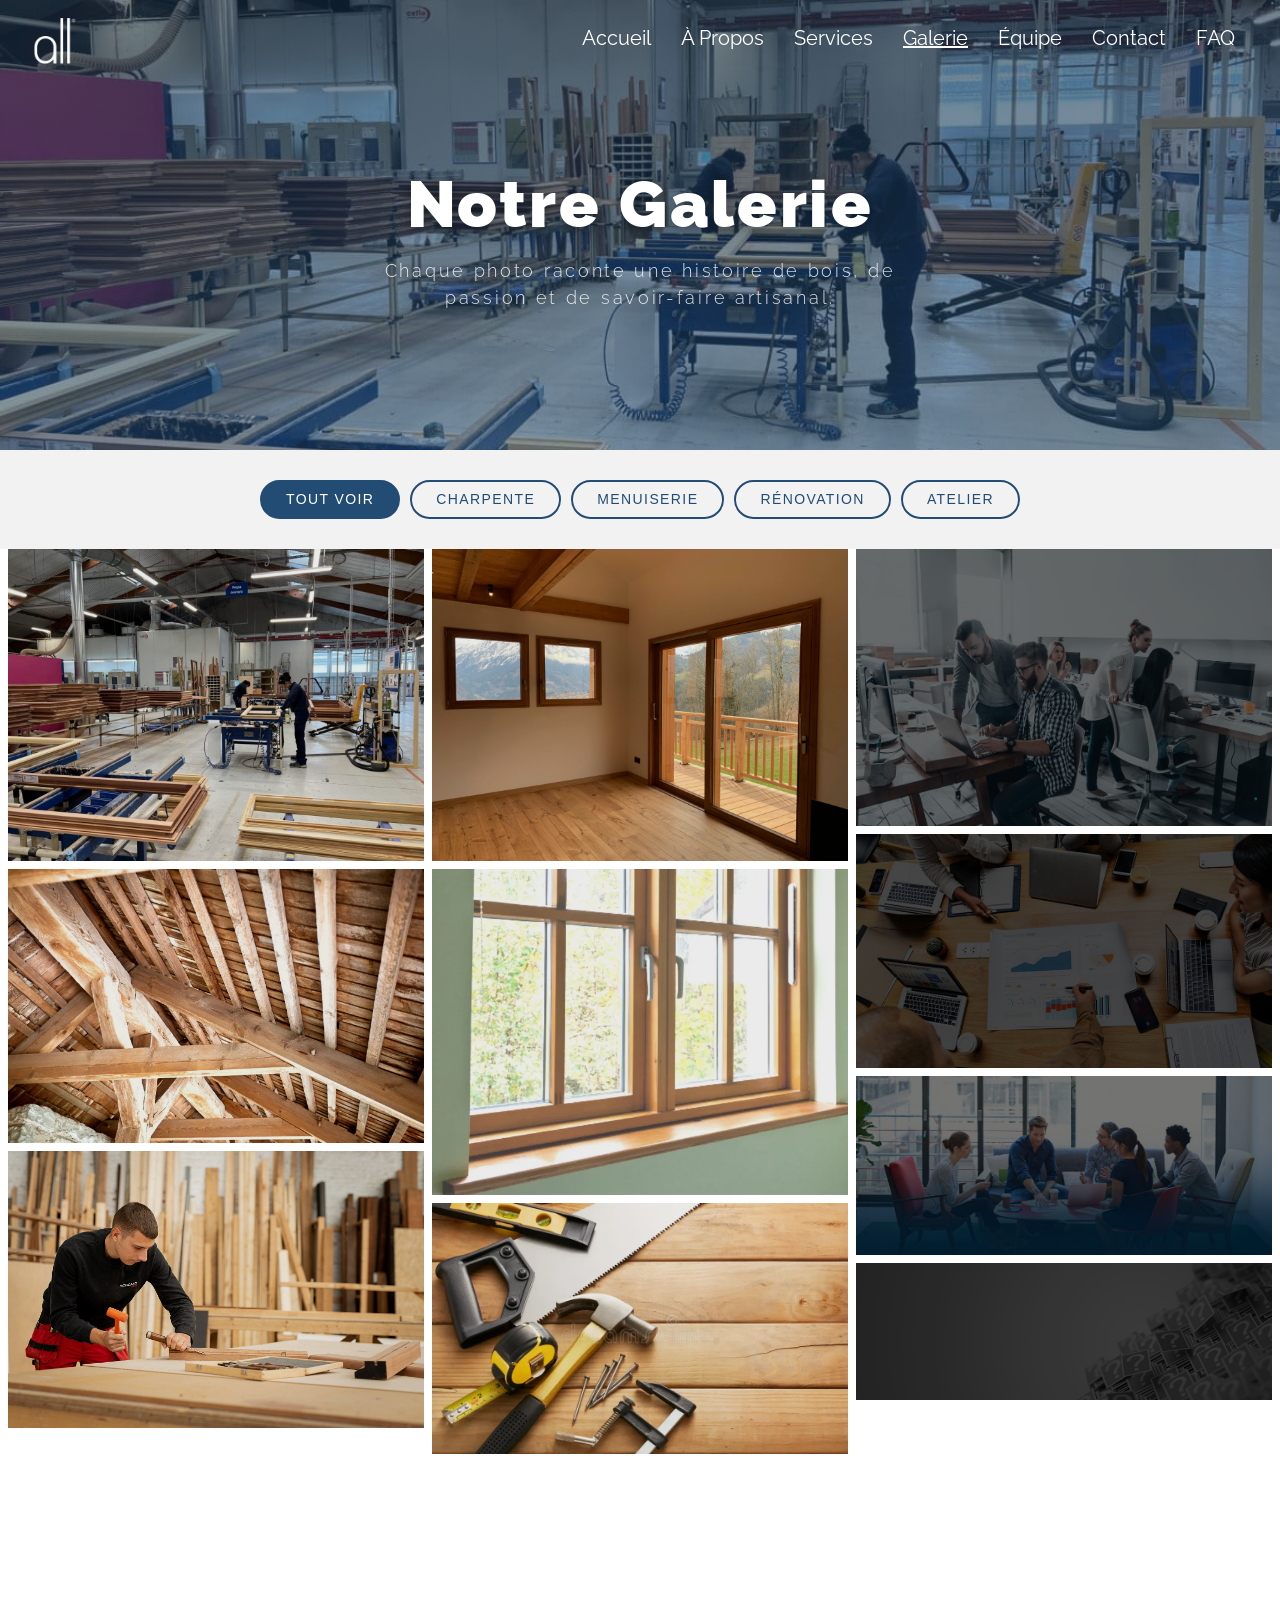
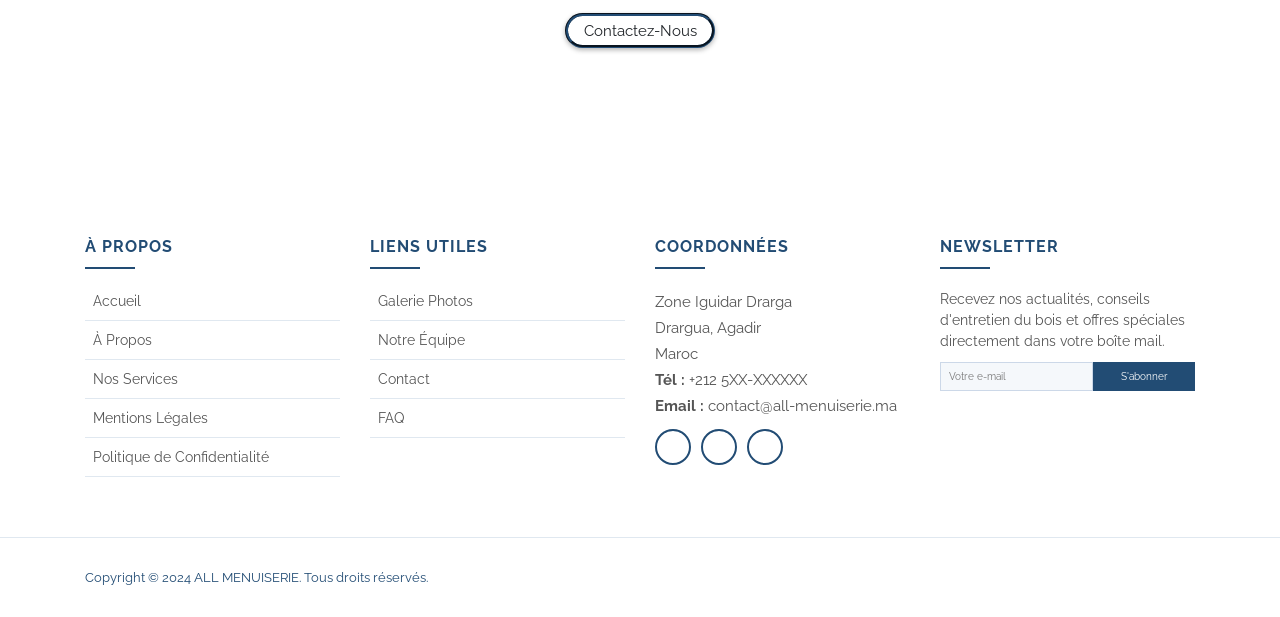
==== galerie.html @ 2619b306 "Initial commit: All Menuiserie website Co-Authored-By: Claude Sonnet 4.6 <noreply@anthropic.com>" ====
<!DOCTYPE html>
<html lang="fr">
<head>
    <meta charset="UTF-8">
    <meta http-equiv="X-UA-Compatible" content="IE=edge">
    <meta name="viewport" content="width=device-width, initial-scale=1.0">
    <title>Galerie - All Menuiserie</title>
    <link rel="preconnect" href="https://fonts.googleapis.com">
    <link rel="stylesheet" href="https://fonts.googleapis.com/css2?family=Raleway:wght@300;400;500;600;700&family=Playfair+Display:wght@700;800;900&display=swap">
    <link rel="stylesheet" href="./css/style.css">
    <link rel="stylesheet" href="./css/galerie.css">
    <link rel="stylesheet" href="https://cdnjs.cloudflare.com/ajax/libs/font-awesome/5.15.3/css/all.min.css">
    <link rel="stylesheet" href="https://cdn.jsdelivr.net/npm/bootstrap@4.5.3/dist/css/bootstrap.min.css">
    <link rel="stylesheet" href="https://cdnjs.cloudflare.com/ajax/libs/ionicons/2.0.1/css/ionicons.min.css">
    <script src="https://cdnjs.cloudflare.com/ajax/libs/jquery/3.6.0/jquery.min.js"></script>
    <link rel="icon" href="./all.png">
    <script src="./js/main.js"></script>
</head>
<body>

    <!-- Same header as index -->
    <header class="header">
        <a href="index.html" class="logo"><img src="./all.png" alt="All Menuiserie"></a>
        <div class="fas fa-bars"></div>
        <nav class="navbar">
            <ul>
                <li><a href="index.html#accueil">Accueil</a></li>
                <li><a href="index.html#apropos">À Propos</a></li>
                <li><a href="index.html#services">Services</a></li>
                <li><a href="galerie.html" class="nav-active">Galerie</a></li>
                <li><a href="index.html#equipe">Équipe</a></li>
                <li><a href="index.html#contact">Contact</a></li>
                <li><a href="index.html#faq">FAQ</a></li>
            </ul>
        </nav>
    </header>

    <!-- Hero banner reusing home section style -->
    <section class="galerie-hero">
        <h1>Notre Galerie</h1>
        <p>Chaque photo raconte une histoire de bois, de passion et de savoir-faire artisanal.</p>
        <div class="wave wave1"></div>
        <div class="wave wave2"></div>
        <div class="wave wave3"></div>
    </section>

    <!-- Filter bar -->
    <div class="galerie-filter-bar">
        <button class="galerie-filter-btn active" data-filter="all">Tout Voir</button>
        <button class="galerie-filter-btn" data-filter="charpente">Charpente</button>
        <button class="galerie-filter-btn" data-filter="menuiserie">Menuiserie</button>
        <button class="galerie-filter-btn" data-filter="renovation">Rénovation</button>
        <button class="galerie-filter-btn" data-filter="atelier">Atelier</button>
    </div>

    <!-- Masonry grid -->
    <div class="galerie-grid">

        <div class="galerie-item" data-category="charpente"
             data-src="./menuiserie-avenir-menuiserie-industrielle-pvc-alu-bois-1200x900.jpg"
             data-title="Menuiserie Industrielle PVC-Alu-Bois" data-cat="Charpente">
            <img src="./menuiserie-avenir-menuiserie-industrielle-pvc-alu-bois-1200x900.jpg" alt="Menuiserie industrielle" loading="lazy">
            <div class="galerie-overlay">
                <h3>Menuiserie Industrielle</h3>
                <span>Charpente</span>
            </div>
            <div class="galerie-zoom"><i class="fas fa-search-plus"></i></div>
        </div>

        <div class="galerie-item" data-category="renovation"
             data-src="./renovation-charpente-bois-31122019-1446.webp"
             data-title="Rénovation Charpente Bois" data-cat="Rénovation">
            <img src="./renovation-charpente-bois-31122019-1446.webp" alt="Rénovation charpente" loading="lazy">
            <div class="galerie-overlay">
                <h3>Rénovation Charpente</h3>
                <span>Rénovation</span>
            </div>
            <div class="galerie-zoom"><i class="fas fa-search-plus"></i></div>
        </div>

        <div class="galerie-item" data-category="atelier"
             data-src="./Mordant_DSC3828.jpg"
             data-title="Atelier — Finitions Bois" data-cat="Atelier">
            <img src="./Mordant_DSC3828.jpg" alt="Atelier menuiserie" loading="lazy">
            <div class="galerie-overlay">
                <h3>Atelier — Finitions Bois</h3>
                <span>Atelier</span>
            </div>
            <div class="galerie-zoom"><i class="fas fa-search-plus"></i></div>
        </div>

        <div class="galerie-item" data-category="menuiserie"
             data-src="./9767-menuiseries.jpg"
             data-title="Menuiseries sur Mesure" data-cat="Menuiserie">
            <img src="./9767-menuiseries.jpg" alt="Menuiseries" loading="lazy">
            <div class="galerie-overlay">
                <h3>Menuiseries sur Mesure</h3>
                <span>Menuiserie</span>
            </div>
            <div class="galerie-zoom"><i class="fas fa-search-plus"></i></div>
        </div>

        <div class="galerie-item" data-category="menuiserie"
             data-src="./menuiserie-bois.webp"
             data-title="Menuiserie Bois Artisanale" data-cat="Menuiserie">
            <img src="./menuiserie-bois.webp" alt="Menuiserie bois" loading="lazy">
            <div class="galerie-overlay">
                <h3>Menuiserie Bois</h3>
                <span>Menuiserie</span>
            </div>
            <div class="galerie-zoom"><i class="fas fa-search-plus"></i></div>
        </div>

        <div class="galerie-item" data-category="charpente"
             data-src="./menuiserie-57943376.webp"
             data-title="Charpente — Vue d'Ensemble" data-cat="Charpente">
            <img src="./menuiserie-57943376.webp" alt="Charpente bois" loading="lazy">
            <div class="galerie-overlay">
                <h3>Charpente — Vue d'Ensemble</h3>
                <span>Charpente</span>
            </div>
            <div class="galerie-zoom"><i class="fas fa-search-plus"></i></div>
        </div>

        <div class="galerie-item" data-category="atelier"
             data-src="./images/img1.jpg"
             data-title="Pose en Chantier" data-cat="Atelier">
            <img src="./images/img1.jpg" alt="Chantier menuiserie" loading="lazy">
            <div class="galerie-overlay">
                <h3>Pose en Chantier</h3>
                <span>Atelier</span>
            </div>
            <div class="galerie-zoom"><i class="fas fa-search-plus"></i></div>
        </div>

        <div class="galerie-item" data-category="charpente"
             data-src="./images/img2.jpg"
             data-title="Structure Bois — Réalisation" data-cat="Charpente">
            <img src="./images/img2.jpg" alt="Structure charpente" loading="lazy">
            <div class="galerie-overlay">
                <h3>Structure Bois</h3>
                <span>Charpente</span>
            </div>
            <div class="galerie-zoom"><i class="fas fa-search-plus"></i></div>
        </div>

        <div class="galerie-item" data-category="renovation"
             data-src="./images/img3.jpg"
             data-title="Rénovation Intérieure" data-cat="Rénovation">
            <img src="./images/img3.jpg" alt="Rénovation" loading="lazy">
            <div class="galerie-overlay">
                <h3>Rénovation Intérieure</h3>
                <span>Rénovation</span>
            </div>
            <div class="galerie-zoom"><i class="fas fa-search-plus"></i></div>
        </div>

        <div class="galerie-item" data-category="menuiserie"
             data-src="./images/faq.jpg"
             data-title="Menuiserie Fine — Détail" data-cat="Menuiserie">
            <img src="./images/faq.jpg" alt="Détail menuiserie" loading="lazy">
            <div class="galerie-overlay">
                <h3>Menuiserie Fine — Détail</h3>
                <span>Menuiserie</span>
            </div>
            <div class="galerie-zoom"><i class="fas fa-search-plus"></i></div>
        </div>

    </div>

    <!-- CTA strip matching the communicate section style -->
    <div class="communicate">
        <h3>Un projet de construction ou de rénovation en bois ?</h3>
        <p>Obtenez votre devis gratuit en nous contactant dès aujourd'hui.</p>
        <a href="index.html#contact"><button class="btn">Contactez-Nous</button></a>
    </div>

    <!-- Same footer as index -->
    <div class="footer">
        <div class="footer-top">
            <div class="container">
                <div class="row">
                    <div class="col-lg-3 col-md-6 footer-links">
                        <h4>À Propos</h4>
                        <ul>
                            <li><i class="ion-ios-arrow-forward"></i> <a href="index.html#accueil">Accueil</a></li>
                            <li><i class="ion-ios-arrow-forward"></i> <a href="index.html#apropos">À Propos</a></li>
                            <li><i class="ion-ios-arrow-forward"></i> <a href="index.html#services">Nos Services</a></li>
                            <li><i class="ion-ios-arrow-forward"></i> <a href="#">Mentions Légales</a></li>
                            <li><i class="ion-ios-arrow-forward"></i> <a href="#">Politique de Confidentialité</a></li>
                        </ul>
                    </div>
                    <div class="col-lg-3 col-md-6 footer-links">
                        <h4>Liens Utiles</h4>
                        <ul>
                            <li><i class="ion-ios-arrow-forward"></i> <a href="galerie.html">Galerie Photos</a></li>
                            <li><i class="ion-ios-arrow-forward"></i> <a href="index.html#equipe">Notre Équipe</a></li>
                            <li><i class="ion-ios-arrow-forward"></i> <a href="index.html#contact">Contact</a></li>
                            <li><i class="ion-ios-arrow-forward"></i> <a href="index.html#faq">FAQ</a></li>
                        </ul>
                    </div>
                    <div class="col-lg-3 col-md-6 footer-contact" style="font-size: 1.5rem;">
                        <h4>Coordonnées</h4>
                        <p>
                            Zone Iguidar Drarga<br>
                            Drargua, Agadir<br>
                            Maroc<br>
                            <strong>Tél :</strong> +212 5XX-XXXXXX<br>
                            <strong>Email :</strong> contact@all-menuiserie.ma<br>
                        </p>
                        <div class="social-links">
                            <a href="#"><i class="ion-logo-facebook"></i></a>
                            <a href="#"><i class="ion-logo-instagram"></i></a>
                            <a href="#"><i class="ion-logo-whatsapp"></i></a>
                        </div>
                    </div>
                    <div class="col-lg-3 col-md-6 footer-newsletter">
                        <h4>Newsletter</h4>
                        <p>Recevez nos actualités, conseils d'entretien du bois et offres spéciales directement dans votre boîte mail.</p>
                        <form action="" method="post">
                            <input type="email" name="email" placeholder="Votre e-mail"><input type="submit" value="S'abonner">
                        </form>
                    </div>
                </div>
            </div>
        </div>
        <div class="container">
            <div class="row align-items-center">
                <div class="col-md-6 copyright" style="color: #224c74; font-size: 1.3rem;">
                    Copyright &copy; 2024 ALL MENUISERIE. Tous droits réservés.
                </div>
            </div>
        </div>
    </div>

    <a href="#" class="back-to-top"><i class="ion-ios-arrow-up"></i></a>

    <!-- Lightbox -->
    <div class="galerie-lightbox" id="lightbox">
        <div class="galerie-lightbox-inner">
            <button class="galerie-lb-close" id="lbClose">&times;</button>
            <img src="" id="lbImg" alt="">
            <div class="galerie-lb-caption">
                <h3 id="lbTitle"></h3>
                <span id="lbCat"></span>
            </div>
        </div>
        <button class="galerie-lb-prev" id="lbPrev"><i class="fas fa-chevron-left"></i></button>
        <button class="galerie-lb-next" id="lbNext"><i class="fas fa-chevron-right"></i></button>
    </div>

    <script src="lib/jquery/jquery.min.js"></script>
    <script src="lib/jquery/jquery-migrate.min.js"></script>
    <script src="lib/easing/easing.min.js"></script>
    <script>
        // Filter
        const filterBtns = document.querySelectorAll('.galerie-filter-btn');
        const items = document.querySelectorAll('.galerie-item');

        filterBtns.forEach(btn => {
            btn.addEventListener('click', () => {
                filterBtns.forEach(b => b.classList.remove('active'));
                btn.classList.add('active');
                const f = btn.dataset.filter;
                items.forEach(item => {
                    item.style.display = (f === 'all' || item.dataset.category === f) ? 'block' : 'none';
                });
            });
        });

        // Lightbox
        const lb = document.getElementById('lightbox');
        const lbImg = document.getElementById('lbImg');
        const lbTitle = document.getElementById('lbTitle');
        const lbCat = document.getElementById('lbCat');
        let currentIdx = 0;
        let visibleItems = [];

        function openLightbox(idx) {
            visibleItems = [...items].filter(el => el.style.display !== 'none');
            currentIdx = idx;
            const item = visibleItems[currentIdx];
            lbImg.src = item.dataset.src;
            lbTitle.textContent = item.dataset.title;
            lbCat.textContent = item.dataset.cat;
            lb.classList.add('open');
            document.body.style.overflow = 'hidden';
        }

        items.forEach((item) => {
            item.addEventListener('click', () => {
                visibleItems = [...items].filter(el => el.style.display !== 'none');
                const visIdx = visibleItems.indexOf(item);
                openLightbox(visIdx >= 0 ? visIdx : 0);
            });
        });

        function closeLightbox() {
            lb.classList.remove('open');
            document.body.style.overflow = '';
        }

        document.getElementById('lbClose').addEventListener('click', closeLightbox);
        lb.addEventListener('click', (e) => { if (e.target === lb) closeLightbox(); });

        document.getElementById('lbPrev').addEventListener('click', () => {
            currentIdx = (currentIdx - 1 + visibleItems.length) % visibleItems.length;
            const item = visibleItems[currentIdx];
            lbImg.src = item.dataset.src;
            lbTitle.textContent = item.dataset.title;
            lbCat.textContent = item.dataset.cat;
        });

        document.getElementById('lbNext').addEventListener('click', () => {
            currentIdx = (currentIdx + 1) % visibleItems.length;
            const item = visibleItems[currentIdx];
            lbImg.src = item.dataset.src;
            lbTitle.textContent = item.dataset.title;
            lbCat.textContent = item.dataset.cat;
        });

        document.addEventListener('keydown', (e) => {
            if (!lb.classList.contains('open')) return;
            if (e.key === 'ArrowLeft') document.getElementById('lbPrev').click();
            if (e.key === 'ArrowRight') document.getElementById('lbNext').click();
            if (e.key === 'Escape') closeLightbox();
        });
    </script>
</body>
</html>
---- css/style.css ----
@import url('https://fonts.googleapis.com/css2?family=Raleway:ital,wght@0,300;0,400;0,500;0,600;0,700;1,300;1,400&family=Playfair+Display:wght@700;800;900&display=swap');

:root {
    --blue-primary: #224c74;
    --blue-dark:    #162f49;
    --blue-accent:  #4a8fc2;
    --blue-light:   #d6e8f5;
}

*{
    font-family: 'Raleway', sans-serif;
    margin: 0;
    padding: 0;
    box-sizing: border-box;
    transition: all .2s linear;
    text-decoration: none;
}

html{
    font-size: 62.5%;
}

body{
    overflow-x: hidden;
}

.heading, .clients .section-header h2, .section-head h1, .testimonials .section-header h2, .section-head-1 h4{
    margin: 2rem;
    padding-top: 6rem;
    display: inline-block;
    font-size: 3.5rem;
    color: var(--blue-primary);
    position: relative;
    letter-spacing: .2rem;
}

.heading::before, .heading::after, .clients .section-header h2::before, .clients .section-header h2::after, .section-head h1::before, .section-head h1::after, .testimonials .section-header h2::before, .testimonials .section-header h2::after, .section-head-1 h4::before, .section-head-1 h4::after{
    content: '';
    position: absolute;
    height: 2.5rem;
    width: 2.5rem;
    border-top: .4rem solid var(--blue-primary);
    border-left: .4rem solid var(--blue-primary);
}

.faq .heading::before, .faq .heading::after{
    border-top: .4rem solid var(--blue-accent);
    border-left: .4rem solid var(--blue-accent);
}

.heading::before, .clients .section-header h2::before, .section-head h1::before, .testimonials .section-header h2::before, .section-head-1 h4::before{
    top: 5.8rem;
    left: -2rem;
}

.heading::after, .clients .section-header h2::after, .section-head h1::after, .testimonials .section-header h2::after, .section-head-1 h4::after{
    bottom: -.5rem;
    right: -2rem;
    transform: rotate(180deg);
}

.row .btn{
    outline: none;
    border: none;
    border-radius: 5rem;
    background: white;
    border-style: groove;
    border-color: var(--blue-primary);
    font-size: 1.5rem;
    cursor: pointer;
    height: 3.5rem;
    width: 15rem;
    box-shadow: 0 .2rem .5rem rgba(0,0,0,.3);
}

.communicate .btn{
    outline: none;
    border: none;
    border-radius: 5rem;
    background: white;
    border-style: groove;
    border-color: var(--blue-primary);
    font-size: 1.5rem;
    cursor: pointer;
    height: 3.5rem;
    width: 15rem;
    box-shadow: 0 .2rem .5rem rgba(0,0,0,.3);
}

.row .btn:hover{
    letter-spacing: .1rem;
    opacity: .9;
    color: white;
    background: var(--blue-primary);
}

.communicate .btn:hover{
    letter-spacing: .1rem;
    opacity: .9;
    color: white;
    background: var(--blue-accent);
}

.header{
    display: flex;
    align-items: center;
    justify-content: space-between;
    width: 100%;
    padding: 1rem 2rem;
    position: fixed;
    top: 0;
    left: 0;
    z-index: 100;
    position: fixed;
}

.header .logo img{
    width: auto;
    height: 6.5rem;
    object-fit: contain;
    filter: brightness(0) invert(1);  /* white logo over transparent/dark header */
    transition: filter 0.35s ease;
}

/* once JS adds .header-scrolled the header turns white — restore the original logo colour */
.header.header-scrolled .logo img{
    filter: brightness(1) invert(0);
}

.header .navbar ul{
    list-style-type: none;
    display: flex;
    align-items: center;
    justify-content: space-around;
}

.header .navbar ul li{
    margin: 0 1.5rem;
}

.header .navbar ul li a{
    font-size: 2rem;
    color: #fff;
}

.header .navbar ul li a:hover{
    color: var(--blue-accent);
    text-decoration: underline;
}

.header .logo i{
    padding: 0.5rem;
}

.header .fa-bars{
    color: #fff;
    cursor: pointer;
    font-size: 3rem;
    display: none;
}

.hero-logo {
    width: 16rem;
    object-fit: contain;
    filter: brightness(0) invert(1);
    margin-bottom: 2rem;
    opacity: 0.92;
}


.home{
    min-height: 100vh;
    width: 100vw;
    background-image: linear-gradient(rgba(22,47,73,0.60), rgba(34,76,116,0.55)), url(../menuiserie-avenir-menuiserie-industrielle-pvc-alu-bois-1200x900.jpg);
    background-size: cover;
    display: flex;
    align-items: center;
    justify-content: center;
    flex-flow: column;
    text-align: center;
    padding: 0 1rem;
    position: relative;
    overflow: hidden !important;
}

.home h1{
    color: #fff;
    font-family: 'Raleway', sans-serif;
    font-size: 8rem;
    font-weight: 900;
    line-height: 1.08;
    letter-spacing: 0.04em;
    text-shadow: 0 2px 14px rgba(0,0,0,0.40);
}

.home h2{
    color: rgba(255,255,255,0.88);
    font-family: 'Raleway', sans-serif;
    font-size: 2.2rem;
    font-weight: 300;
    letter-spacing: 0.25em;
    text-transform: uppercase;
    margin-top: 1.2rem;
}

.home .wave{
    position: absolute;
    bottom: -.5rem;
    left: 0;
    height: 11rem;
    width: 100%;
    background: url(../images/wave.png);
    background-size: 100rem 11rem;
    animation: waves 8s linear infinite;
    background-repeat: repeat-x;
}

.home .wave2{
    animation-direction: reverse;
    animation-duration: 6s;
    opacity: .3;
}

.home .wave3{
    animation-duration: 4s;
    opacity: .5;
}

@keyframes waves{
    0%{
        background-position-x: 0;
    }
    100%{
        background-position-x: 100rem;
    }
}

.about{
    min-height: 55vh;
    width: 100vw;
    top: -3rem;
    text-align: center;
    position: relative;
    overflow: hidden;
    line-height: 10rem;
}

.about .row{
    line-height: 4rem;
    display: flex;
    align-items: center;
    justify-content: space-around;
    padding: 0 4rem;
}

.about .row .content{
    text-align: center;
}

.about .row .content h3{
    font-size: 3rem;
    color: black;
}

.about .row .content p{
    font-size: 2rem;
    color: #333;
    padding: 1rem 0;
}
.pt-5 .container .row .section-head p{
    font-size: 2rem;
    color: #333;
    padding: 1rem 0;
}
  .section-head{
    margin-bottom: 60px;
    text-align: center;
    margin-top: -8rem;
  }
  .section-head p{
    font-size: 20px;
    line-height: 28px;
    text-align: center;
  }
  .item{
    background:#fff;
    text-align: center;
    padding:30px 25px;
    box-shadow: 0 0 25px rgba(0,0,0,0.07);
    border-radius: 20px;
    margin-bottom: 30px;
    margin-top: -2rem;
    border:5px solid rgba(0,0,0,0.07);
    -webkit-transition:all 0.5s ease 0s;
    transition:all 0.5s ease 0s;
  }
  .item:hover{
    background: linear-gradient(135deg, #d6e8f5 0%, #224c74 100%);
    box-shadow: 0 8px 20px 0 rgba(34,76,116,0.3);
    -webkit-transition:all 0.5s ease 0s;
    transition:all 0.5s ease 0s;
  }
  .item:hover .item,
  .item:hover span.icon{
    background:#fff;
    border-radius: 10px;
    -webkit-transition:all 0.5s ease 0s;
    transition:all 0.5s ease 0s;
  }
  .item h6{
      font-size: 2rem;
  }
  .item:hover h6,
  .item:hover p{
    color:#fff;
    -webkit-transition:all 0.5s ease 0s;
    transition:all 0.5s ease 0s;
  }
  .item .icon{
    font-size:40px;
    margin-bottom: 25px;
    width:90px;
    height:90px;
    line-height: 96px;
    border-radius: 50px;
  }
  .item .feature_box_col_one{
    background:rgba(34,76,116,0.12);
    color: var(--blue-primary);
  }
  .item .feature_box_col_two{
    background:rgba(74,143,194,0.18);
    color: var(--blue-accent);
  }
  .item .feature_box_col_three{
    background:rgba(22,47,73,0.14);
    color: var(--blue-dark);
  }
  .item .feature_box_col_four{
    background:rgba(34,76,116,0.16);
    color: var(--blue-primary);
  }
  .item .feature_box_col_five{
    background:rgba(74,143,194,0.14);
    color: var(--blue-accent);
  }
  .item .feature_box_col_six{
    background:rgba(22,47,73,0.12);
    color: var(--blue-dark);
  }
  .item p{
    font-size: 15px;
    line-height: 26px;
    font-family: 'Raleway', sans-serif;
  }
  .item h6{
    margin-bottom: 20px;
    color:#2f2f2f;
    font-family: 'Raleway', sans-serif;
  }

.counters {
	background-image: linear-gradient(rgba(22,47,73,0.70), rgba(34,76,116,0.65)), url(../renovation-charpente-bois-31122019-1446.webp);
    background-size: cover;
    background-attachment: fixed;
    background-repeat: no-repeat;
	color: #fff;
	padding: 40px 20px;
}

.counters .container {
	display: grid;
	grid-template-columns: repeat(4, 1fr);
	grid-gap: 30px;
	text-align: center;
}

.counters i {
	color: #fff;
	margin-bottom: 5px;
}

.counters .counter {
	font-size: 45px;
	margin: 10px 0;
}

@media (max-width: 700px) {
	.counters .container {
		grid-template-columns: repeat(2, 1fr);
	}

	.counters .container > div:nth-of-type(1),
	.counters .container > div:nth-of-type(2) {
		border-bottom: 1px lightskyblue solid;
		padding-bottom: 20px;
	}
}

.section-head-1{
    margin-bottom: 60px;
    background-size: 200%;
    background-position: left;

  }
  .section-head-1 p{
    color:#333;
    font-size: 20px;
    line-height: 28px;
    text-align: center;
  }
  .item{
    background:#fff;
    text-align: center;
    padding:30px 25px;
    box-shadow: 0 0 25px rgba(0,0,0,0.07);
    border-radius: 20px;
    margin-bottom: 30px;
    border: 1px solid rgba(0,0,0,0.07);
    -webkit-transition:all 0.7s ease 0s;
    transition:all 0.7 ease 0s;
    
  }
  .item:hover{
    background: linear-gradient(135deg, #d6e8f5 0%, #224c74 100%);
    box-shadow: 0 8px 20px 0 rgba(34,76,116,0.3);
    -webkit-transition:all 0.5s ease 0s;
    transition:all 0.7s ease 0s;
  }
  .item:hover .item,
  .item:hover span.icon{
    background:#fff;
    border-radius: 10px;
    -webkit-transition:all 0.5s ease 0s;
    transition:all 0.5s ease 0s;
  }
  .item:hover h6,
  .item:hover p{
    color:#fff;
    -webkit-transition:all 0.5s ease 0s;
    transition:all 0.5s ease 0s;
  }
  .item .icon{
    font-size:40px;
    margin-bottom: 25px;
    width:90px;
    height:90px;
    line-height: 96px;
    border-radius: 50px;
  }
  .item .feature_box_col_one{
    background:rgba(34,76,116,0.12);
    color: var(--blue-primary);
  }
  .item .feature_box_col_two{
    background:rgba(74,143,194,0.18);
    color: var(--blue-primary);
  }
  .item .feature_box_col_three{
    background:rgba(22,47,73,0.14);
    color: var(--blue-primary);
  }
  .item .feature_box_col_four{
    background:rgba(34,76,116,0.16);
    color: var(--blue-primary);
  }
  .item .feature_box_col_five{
    background:rgba(74,143,194,0.14);
    color: var(--blue-primary);
  }
  .item .feature_box_col_six{
    background:rgba(22,47,73,0.12);
    color: var(--blue-primary);
  }
  .item p{
    font-size: 15px;
    line-height: 26px;
    font-family: 'Raleway', sans-serif;
  }
  .item h6{
    margin-bottom: 20px;
    color:#2f2f2f;
    font-family: 'Raleway', sans-serif;
  }

.communicate{
    text-align: center;
    align-items: center;
    background-image: linear-gradient(rgba(22,47,73,0.68), rgba(34,76,116,0.62)), url(../Mordant_DSC3828.jpg);
    background-repeat: no-repeat;
    background-size: cover;
    background-attachment: fixed;
    color: #fff;
    min-height: 35vh;
    padding: 40px 20px;
}  

.communicate h3{
    margin-top: 3rem;
    font-size: 3rem;
}

.communicate p{
    font-size: 2rem;
}

.testimonials {
    position: relative;
    padding: 90px 0 60px 0;
    background: #f2f2f2;
}

.testimonials .testimonial-item {
    position: relative;
    margin: 0 15px 30px 15px;
    background: #ffffff;
}

.testimonials .testimonial-img {
    position: relative;
    background: #000000;
    overflow: hidden;
}

.testimonials .testimonial-text {
    position: relative;
    width: 100%;
    padding: 30px 15px;
    text-align: center;
    background: #ffffff;
}

.testimonials .testimonial-text h3 {
    font-size: 18px;
    font-weight: 700;
    margin-bottom: 10px;
}

.testimonials .testimonial-text h4 {
    font-size: 12px;
    font-weight: 300;
    text-transform: uppercase;
}

.testimonials .testimonial-text p {
    margin: 0;
    font-size: 16px;
    font-weight: 300;
}

.testimonials .owl-nav,
.testimonials .owl-dots {
    margin-top: 5px;
    text-align: center;
}

.testimonials .owl-dot {
    display: inline-block;
    margin: 0 5px;
    width: 12px;
    height: 12px;
    border-radius: 50%;
    background-color: #dddddd;
}

.testimonials .owl-dot.active {
    background-color: #4F84C4;
}

@media (max-width: 575px) {
    .testimonials .testimonial-text {
        padding: 25px;
    }
}

.clients {
    position: relative;
    padding: 90px 0;
    text-align: center;
    margin-top: -10rem;
    margin-bottom: -10rem;
}

.clients .section-header p {
    padding-bottom: 10px;
    margin-top: 2.5rem;
    text-align: center;
    font-size: 2rem;
    color: #333;
    padding: 1rem 0;
}

.clients img {
    max-width: 100%;
    opacity: 1;
    transition: 0.3s;
    padding: 15px 0;
}

.clients img:hover {
    opacity: .5;
}

.clients .owl-nav,
.clients .owl-dots {
    margin-top: 5px;
    text-align: center;
}

.clients .owl-dot {
    display: inline-block;
    margin: 0 5px;
    width: 12px;
    height: 12px;
    border-radius: 50%;
    background-color: #ddd;
}

.clients .owl-dot.active {
    background-color: #4F84C4;
}    

.team{
    min-width: 100vw;
    min-height: 95vh;
    text-align: center;
    background-image: linear-gradient(rgba(16,36,58,0.88), rgba(22,47,73,0.82)),
                      url(./menuiserie-avenir-menuiserie-industrielle-pvc-alu-bois-1200x900.jpg);
    background-size: cover;
    background-position: center;
    background-attachment: fixed;
}

.team .heading{
    color: var(--blue-accent);
}

.team .heading::before, .team .heading::after{
    border-color: var(--blue-accent);
}

.team .row{
    display: inline-block;
    flex-direction: row;
    align-items: center;
    justify-content: center;
}

.team .row .card{
    height: 35rem;
    width: 25rem;
    background-color: #fff;
    text-align: center;
    margin: 5rem 5rem;
    position: relative;
    overflow: hidden;
    -webkit-box-reflect: below 5px linear-gradient(transparent 70%, #0004);
    transition: 0.5s;
}

.team .row .card:hover{
    transform: translateY(-10px);
    cursor: pointer;
}


.team .row .card .image{
    margin: 1rem 0;
    padding-top: 4rem;
}

.team .row .card .image img{
    height: 13rem;
    width: 13rem;
    border-radius: 50%;
    border: .5rem solid #fff;
    box-shadow: 0 0 .5rem rgba(0,0,0,.3);
    object-fit: cover;
}

.team .row .card .info h3{
    font-size: 2rem;
    color: #333;
}

.team .row .card .info span{
    font-size: 1.8rem;
    color: var(--blue-accent);
}

.team .row .card .info .icons a{
    margin-top: 4rem;
    padding-top: 0 1rem;
    font-size: 2rem;
    color: #333;
    align-items: center;
    justify-content: center;
    padding: 1rem;
}

.team .row .card .info .icons .fa-facebook-f:hover, .footer .icons .fa-facebook-f:hover{
    color: #4267B2;
    text-decoration: none;
}

.team .row .card .info .icons .fa-twitter:hover, .footer .icons .fa-twitter:hover{
    color: #1DA1F2;
    text-decoration: none;
}

.team .row .card .info .icons .fa-instagram:hover, .footer .icons .fa-instagram:hover{
    color: #C13584;
    text-decoration: none;
}

.team .row .card .info .icons .fa-linkedin:hover, .footer .icons .fa-linkedin:hover{
    color: #2867B2;
    text-decoration: none;
}

.team .row .card::before, .team .row .card::after{
    content: '';
    position: absolute;
    border-radius: 50%;
    height: 13.5rem;
    width: 13.5rem;
    z-index: -1;
}

.team .row .card::before{
    background: var(--blue-accent);
    top: -3rem;
    right: -4rem;
}

.team .row .card::after{
    background: #ccc;
    bottom: -3rem;
    left: -4rem;
}

.contact{
    text-align: center;
    align-items: center;
}

.contact .heading{
    margin-bottom: 5rem;
}

.contact-in
		{
			width: 80%;
			height: auto;
			margin: auto auto 5rem auto;
			display: flex;
			flex-wrap: wrap;
			padding: 10px;
			border-radius: 10px;
			background: #fff;
			box-shadow: 0px 0px 10px 0px #666;
		}

		.contact-map
		{
			width: 100%;
			height: auto;
			flex: 50%;
		}
		.contact-map iframe
		{
			width: 100%;
			height: 100%;
		}
		.contact-form
		{
			width: 100%;
			height: auto;
			flex: 50%;
			text-align: left;
		}
		.contact-form-txt
		{
            margin-left: 2rem;
			width: 95%;
			height: 40px;
			color: #000;
			border: 1px solid #bcbcbc;
			border-radius: 50px;
			outline: none;
			margin-bottom: 20px;
			padding: 15px;
		}
        .contact-form-email
		{
            margin-left: 2rem;
			width: 95%;
			height: 40px;
			color: #000;
			border: 1px solid #bcbcbc;
			border-radius: 50px;
			outline: none;
			margin-bottom: 20px;
			padding: 15px;
		}
		.contact-form-txt::placeholder
		{
			color: #aaa;
            font-size: 1.5rem;
		}
        .contact-form-email::placeholder
		{
			color: #aaa;
            font-size: 1.5rem;
		}
		.contact-form-txtarea
		{
            margin-left: 2rem;
			width: 95%;
			height: 130px;
			color: #000;
			border: 1px solid #bcbcbc;
			border-radius: 10px;
			outline: none;
			margin-bottom: 20px;
			padding: 15px;
			font-family: 'Poppins', sans-serif;
		}
		.contact-form-txtarea::placeholder
		{
			color: #aaa;
            font-size: 1.5rem;
		}

		.contact-form-btn
		{
            margin-left: 2rem;
            outline: none;
            border: none;
            border-radius: 5rem;
            background: white;
            border-style: groove;
            border-color: var(--blue-primary);
            font-size: 1.5rem;
            cursor: pointer;
            height: 3.5rem;
            width: 15rem;
            box-shadow: 0 .2rem .5rem rgba(0,0,0,.3);
		}
        .contact-form-btn:hover{
            letter-spacing: .1rem;
            opacity: .9;
            color: white;
            background: var(--blue-primary);
        }
		.contact-form-phone
		{
            margin-left: 2rem;
			width: 95%;
			height: 40px;
			color: #000;
			border: 1px solid #bcbcbc;
			border-radius: 50px;
			outline: none;
			margin-bottom: 20px;
			padding: 15px;
		}
		.contact-form-phone::placeholder
		{
			color: #aaa;
            font-size: 1.5rem;
		}

        .footer {
            position: relative;
            padding: 0 0 30px 0;
            background: #fff;
        }

        .footer .footer-top {
            background: #fff;
            padding: 60px 0 30px 0;
            border-bottom: 1px solid #e0e8f0;
        }
        
        .footer .footer-top .footer-info,
        .footer .footer-top .footer-links,
        .footer .footer-top .footer-contact,
        .footer .footer-top .footer-newsletter {
            margin-bottom: 30px;
        }
        
        .footer .footer-top .social-links a {
            font-size: 17px;
            display: inline-flex;
            align-items: center;
            justify-content: center;
            background: transparent;
            color: var(--blue-primary);
            border: 2px solid var(--blue-primary);
            border-radius: 50%;
            margin-right: 6px;
            width: 36px;
            height: 36px;
            transition: 0.25s;
        }

        .footer .footer-top .social-links a:hover {
            background: var(--blue-primary);
            color: #ffffff;
        }

        .footer .footer-top h4 {
            font-size: 16px;
            font-weight: 700;
            color: var(--blue-primary);
            text-transform: uppercase;
            position: relative;
            padding-bottom: 12px;
            margin-bottom: 20px;
            letter-spacing: 1px;
        }

        .footer .footer-top h4::before {
            content: '';
            position: absolute;
            left: 0;
            bottom: 0;
            height: 0;
            width: 50px;
            border-bottom: 2px solid var(--blue-primary);
        }

        .footer .footer-top .footer-links ul {
            list-style: none;
            padding: 0;
            margin: 0;
        }

        .footer .footer-top .footer-links ul i {
            padding-right: 8px;
            color: var(--blue-accent);
            font-size: 16px;
        }

        .footer .footer-top .footer-links ul li {
            border-bottom: 1px solid #e0e8f0;
            padding: 7px 0;
        }

        .footer .footer-top .footer-links ul li:first-child {
            padding-top: 0;
        }

        .footer .footer-top .footer-links ul a {
            font-size: 14px;
            color: #555;
        }

        .footer .footer-top .footer-links ul a:hover {
            color: var(--blue-primary);
        }

        .footer .footer-top .footer-contact p {
            color: #555;
            line-height: 26px;
        }

        .footer .footer-top .footer-newsletter input[type="email"] {
            padding: 6px 8px;
            width: 60%;
            border: 1px solid #ccd8e8;
            background: #f5f8fb;
            color: #333;
        }

        .footer .footer-top .footer-newsletter input[type="submit"] {
            border: 0;
            width: 40%;
            padding: 6px 0;
            text-align: center;
            color: #ffffff;
            border: 1px solid var(--blue-primary);
            background: var(--blue-primary);
            transition: 0.3s;
            cursor: pointer;
        }

        .footer .footer-top .footer-newsletter input[type="submit"]:hover {
            color: #ffffff;
            background: var(--blue-accent);
            border: 1px solid var(--blue-accent);
            letter-spacing: .2rem;
        }

        .footer .footer-top .footer-newsletter p {
            color: #555;
            font-size: 14px;
        }
        
        .footer .credit,
        .footer .copyright {
            text-align: center;
            padding-top: 30px;
        }
        
        @media (min-width: 768px) {
            .footer .credit {
                text-align: right;
            }
            
            .footer .copyright {
                text-align: left;
            }
        }

        .back-to-top {
            position: fixed;
            display: none;
            background-color: var(--blue-accent);
            color: #ffffff;
            width: 45px;
            height: 45px;
            text-align: center;
            line-height: 1;
            font-size: 44px;
            right: 15px;
            bottom: 15px;
            transition: background 0.3s;
            z-index: 9;
        }
        
        .back-to-top i {
            color: #ffffff;
        }

        .back-to-top i:hover {
            color: black;
        }

        .faq{
            min-height: 70vh;
            width: 100vw;
            text-align: center;
            padding: 0 2rem;
            background-image: linear-gradient(rgba(22,47,73,0.72), rgba(34,76,116,0.65)), url(../images/faq.jpg);
            background-repeat: no-repeat;
            background-size: cover;
        }
        
        .faq .row{
            display: flex;
            align-items: center;
            justify-content: center;
            padding: 0 2rem;
        }
        
        .faq .row .accordion-container{
            width: 50%;
            text-align: left;
        }

        .faq .row .accordion{
            margin-left: 1rem;
            margin-right: 2rem;
        }
        
        .faq .row .accordion-container .accordion .accordion-header{
            background-color: var(--blue-primary);
            margin: 1rem 0;
            box-shadow: .1rem .1rem .3rem rgba(0,0,0,.3);
            cursor: pointer;
            margin-left: 1rem;
            margin-right: 2rem;
        }

        .faq .row .accordion-container .accordion .accordion-header span{
            display: inline-block;
            text-align: center;
            height: 4rem;
            width: 5rem;
            line-height: 4rem;
            font-size: 2rem;
            background: #fff;
            color: var(--blue-primary);
            clip-path: polygon(0% 0%,75% 0%,100% 50%,75% 100%,0% 100%);
        }

        .faq .row .accordion-container .accordion .accordion-header h3{
            display: inline;
            color: #fff;
            font-weight: 400;
            padding-left: .5rem;
            font-size: 1.5rem;
        }
        
        .faq .row .accordion-container .accordion .accordion-body{
            padding: 1rem;
            color: #444;
            box-shadow: .1rem .1rem .3rem rgba(0,0,0,.3);
            background-color: #fff;
            font-size: 1.3rem;
            display: none;
            margin-left: 1rem;
            margin-right: 2rem;
        }
        
@media (max-width: 1200px){
    .faq{
        min-height: 70vh;
    }
}        

@media (max-width: 1000px){
    html{
        font-size: 50%;
    }

    .header .logo img{
        width: 20%;
        height: 3rem;
        top: 0;
        left: 0;
        background-size: cover;
    }

    .header .fa-bars{
        display: block;
        color: 	white;
        margin-right: 1rem;
    }

    .header .fa-bars:hover{
        color: var(--blue-accent);
    }

    .header .navbar{
        position: fixed;
        top: -120%;
        left: 0;
        height: auto;
        width: 100%;
        background-color: white;
        z-index: 1000;
        border-top: .1rem solid rgba(0,0,0,.3);
    }

    .header .navbar ul{
        height: 100%;
        width: 100%;
        flex-flow: column;
    }

    .header .navbar ul li{
        margin: 1rem 0;
    }

    .header .navbar ul li a{
        color: grey;
        font-size: 2.4rem;
    }

    .header .fa-times{
        transform: rotate(90deg);
    }

    .header .nav-toggle{
        top: 5.8rem;
    }

    .home h1{
        color: #fff;
        font-size: 4rem;
    }
    
    .home h2{
        color: #fff;
        font-size: 2rem;
    }

    .about{
        min-height: 38vh;
        width: 100vw;
        margin-top: -3rem;
        margin-bottom: -2rem;
        top: -2rem;
        text-align: center;
        position: relative;
        overflow: hidden;
        line-height: 6rem;
    }
    
    .about .row{
        line-height: 2rem;
        display: flex;
        align-items: center;
        justify-content: space-around;
        padding: 0 4rem;
    }
    
    .about .row .content{
        text-align: center;
    }
    
    .about .row .content h3{
        font-size: 2rem;
        color: var(--color);
    }
    
    .about .row .content p{
        font-size: 1.3rem;
        color: #333;
        padding: 1rem 0;
    } 

    .clients {
        position: relative;
        padding: 90px 0;
        text-align: center;
        margin-top: -15rem;
        margin-bottom: -8rem;
    }

    .clients .section-header p {
        padding-bottom: 10px;
        margin-top: 2.5rem;
        text-align: center;
        font-size: 2rem;
    }

    .team{
        min-height: auto;
    }

    .team .row{
        flex-direction: column;
    }

    .contact{
        text-align: center;
        align-items: center;
    }
    
    .contact .heading{
        margin-bottom: 3rem;
        margin-top: -2rem;
    }

    .contact-in
		{
			width: 80%;
			height: auto;
			margin: auto auto 5rem auto;
			display: flex;
			flex-wrap: wrap;
			padding: 10px;
			border-radius: 10px;
			background: #fff;
			box-shadow: 0px 0px 10px 0px #666;
		}

		.contact-map
		{
			width: 100%;
			height: auto;
			flex: 50%;
		}
		.contact-map iframe
		{
			width: 100%;
			height: 100%;
		}
		.contact-form
		{
			width: 100%;
			height: auto;
			flex: 50%;
			text-align: left;
		}
		.contact-form-txt
		{
			width: 90%;
			height: 20px;
			color: #000;
			border: 1px solid #bcbcbc;
			border-radius: 50px;
			outline: none;
			margin-bottom: 20px;
			padding: 15px;
		}
        .contact-form-email
		{
            margin-left: 2rem;
			width: 90%;
			height: 20px;
			color: #000;
			border: 1px solid #bcbcbc;
			border-radius: 50px;
			outline: none;
			margin-bottom: 20px;
			padding: 15px;
		}
		.contact-form-txt::placeholder
		{
			color: #aaa;
            font-size: 1.5rem;
		}
        .contact-form-email::placeholder
		{
			color: #aaa;
            font-size: 1.5rem;
		}
		.contact-form-txtarea
		{
            margin-left: 2rem;
			width: 90%;
			height: 110px;
			color: #000;
			border: 1px solid #bcbcbc;
			border-radius: 10px;
			outline: none;
			margin-bottom: 20px;
			padding: 15px;
			font-family: 'Poppins', sans-serif;
		}
		.contact-form-txtarea::placeholder
		{
			color: #aaa;
            font-size: 1.5rem;
		}

		.contact-form-btn
		{
            margin-left: 2rem;
            outline: none;
            border: none;
            border-radius: 5rem;
            background: white;
            border-style: groove;
            border-color: var(--blue-primary);
            font-size: 1.5rem;
            cursor: pointer;
            height: 3.5rem;
            width: 12rem;
            box-shadow: 0 .2rem .5rem rgba(0,0,0,.3);
		}
        .contact-form-btn:hover{
            letter-spacing: .1rem;
            opacity: .9;
            color: white;
            background: var(--blue-primary);
        }
		.contact-form-phone
		{
            margin-left: 2rem;
			width: 90%;
			height: 20px;
			color: #000;
			border: 1px solid #bcbcbc;
			border-radius: 50px;
			outline: none;
			margin-bottom: 20px;
			padding: 15px;
		}
		.contact-form-phone::placeholder
		{
			color: #aaa;
            font-size: 1.5rem;
		}

        .back-to-top {
            width: 30px;
            height: 30px;
            font-size: 30px;
        }

        .faq{
            padding: 0;
            min-height: 60vh;
        }
    
        .faq .row{
            padding: 0 1.5rem;
            flex-flow: column;
        }
    
        .faq .row .accordion-container{
            width: 100%;
        }
}
---- css/galerie.css ----
/* Gallery hero — same wave animation as home, but shorter */
.galerie-hero {
    min-height: 50vh;
    width: 100vw;
    background-image: linear-gradient(rgba(22,47,73,0.60), rgba(34,76,116,0.55)),
                      url(../menuiserie-avenir-menuiserie-industrielle-pvc-alu-bois-1200x900.jpg);
    background-size: cover;
    background-position: center;
    display: flex;
    align-items: center;
    justify-content: center;
    flex-flow: column;
    text-align: center;
    padding: 0 1rem;
    position: relative;
    overflow: hidden;
}

.galerie-hero h1 {
    color: #fff;
    font-family: 'Raleway', sans-serif;
    font-size: 6.5rem;
    font-weight: 900;
    line-height: 1.1;
    letter-spacing: 0.04em;
    text-shadow: 0 2px 14px rgba(0,0,0,0.40);
    margin-top: 4rem;
}

.galerie-hero p {
    color: rgba(255,255,255,0.85);
    font-family: 'Raleway', sans-serif;
    font-size: 1.8rem;
    font-weight: 300;
    letter-spacing: 0.15em;
    max-width: 60rem;
    margin-top: 1.2rem;
}

/* Filter bar */
.galerie-filter-bar {
    display: flex;
    justify-content: center;
    flex-wrap: wrap;
    gap: 1rem;
    padding: 3rem 2rem;
    background: #f2f2f2;
}

.galerie-filter-btn {
    padding: 0.7rem 2.4rem;
    border: 2px solid var(--blue-primary);
    background: transparent;
    color: var(--blue-primary);
    font-size: 1.4rem;
    letter-spacing: 0.1em;
    text-transform: uppercase;
    cursor: pointer;
    border-radius: 5rem;
    font-family: 'Poppins', sans-serif;
    transition: all 0.3s;
}

.galerie-filter-btn:hover,
.galerie-filter-btn.active {
    background: var(--blue-primary);
    color: #fff;
}

/* Highlighted active nav link */
.header .navbar ul li a.nav-active {
    color: var(--blue-accent);
    text-decoration: underline;
}

/* Masonry grid */
.galerie-grid {
    columns: 3;
    column-gap: 8px;
    padding: 0 8px 8px;
    max-width: 1600px;
    margin: 0 auto;
}

@media (max-width: 1000px) { .galerie-grid { columns: 2; } }
@media (max-width: 600px)  { .galerie-grid { columns: 1; } }

.galerie-item {
    break-inside: avoid;
    position: relative;
    overflow: hidden;
    margin-bottom: 8px;
    cursor: pointer;
    display: block;
}

.galerie-item img {
    width: 100%;
    display: block;
    transition: transform 0.5s ease;
    filter: brightness(0.92);
}

.galerie-item:hover img {
    transform: scale(1.05);
    filter: brightness(1);
}

.galerie-overlay {
    position: absolute;
    inset: 0;
    background: linear-gradient(to top, rgba(22,47,73,0.90) 0%, transparent 60%);
    opacity: 0;
    transition: opacity 0.4s ease;
    display: flex;
    flex-direction: column;
    justify-content: flex-end;
    padding: 1.8rem;
}

.galerie-item:hover .galerie-overlay {
    opacity: 1;
}

.galerie-overlay h3 {
    font-size: 1.6rem;
    color: #fff;
    font-weight: 500;
    margin-bottom: 0.3rem;
    text-transform: none;
}

.galerie-overlay span {
    font-size: 1.1rem;
    color: var(--blue-accent);
    letter-spacing: 0.15em;
    text-transform: uppercase;
}

.galerie-zoom {
    position: absolute;
    top: 1rem;
    right: 1rem;
    width: 3.8rem;
    height: 3.8rem;
    background: var(--blue-primary);
    color: #fff;
    display: flex;
    align-items: center;
    justify-content: center;
    opacity: 0;
    transition: opacity 0.3s;
    font-size: 1.4rem;
    border-radius: 50%;
}

.galerie-item:hover .galerie-zoom {
    opacity: 1;
}

/* Lightbox */
.galerie-lightbox {
    display: none;
    position: fixed;
    inset: 0;
    background: rgba(10, 20, 35, 0.96);
    z-index: 9999;
    align-items: center;
    justify-content: center;
    padding: 1rem;
}

.galerie-lightbox.open {
    display: flex;
}

.galerie-lightbox-inner {
    position: relative;
    max-width: 90vw;
    max-height: 90vh;
    display: flex;
    flex-direction: column;
    align-items: center;
}

.galerie-lightbox-inner img {
    max-width: 100%;
    max-height: 78vh;
    object-fit: contain;
    box-shadow: 0 0 60px rgba(0,0,0,0.8);
}

.galerie-lb-caption {
    margin-top: 1.2rem;
    text-align: center;
}

.galerie-lb-caption h3 {
    font-size: 1.8rem;
    color: #fff;
    font-weight: 400;
    text-transform: none;
}

.galerie-lb-caption span {
    font-size: 1.1rem;
    color: var(--blue-accent);
    letter-spacing: 0.2em;
    text-transform: uppercase;
}

.galerie-lb-close {
    position: absolute;
    top: -3rem;
    right: 0;
    font-size: 3rem;
    color: #fff;
    cursor: pointer;
    background: none;
    border: none;
    line-height: 1;
    transition: color 0.2s;
}

.galerie-lb-close:hover { color: var(--blue-accent); }

.galerie-lb-prev,
.galerie-lb-next {
    position: fixed;
    top: 50%;
    transform: translateY(-50%);
    font-size: 2.2rem;
    color: #fff;
    cursor: pointer;
    background: rgba(22, 47, 73, 0.7);
    border: none;
    width: 5rem;
    height: 7rem;
    display: flex;
    align-items: center;
    justify-content: center;
    transition: background 0.2s;
}

.galerie-lb-prev { left: 0.5rem; }
.galerie-lb-next { right: 0.5rem; }

.galerie-lb-prev:hover,
.galerie-lb-next:hover { background: var(--blue-primary); }
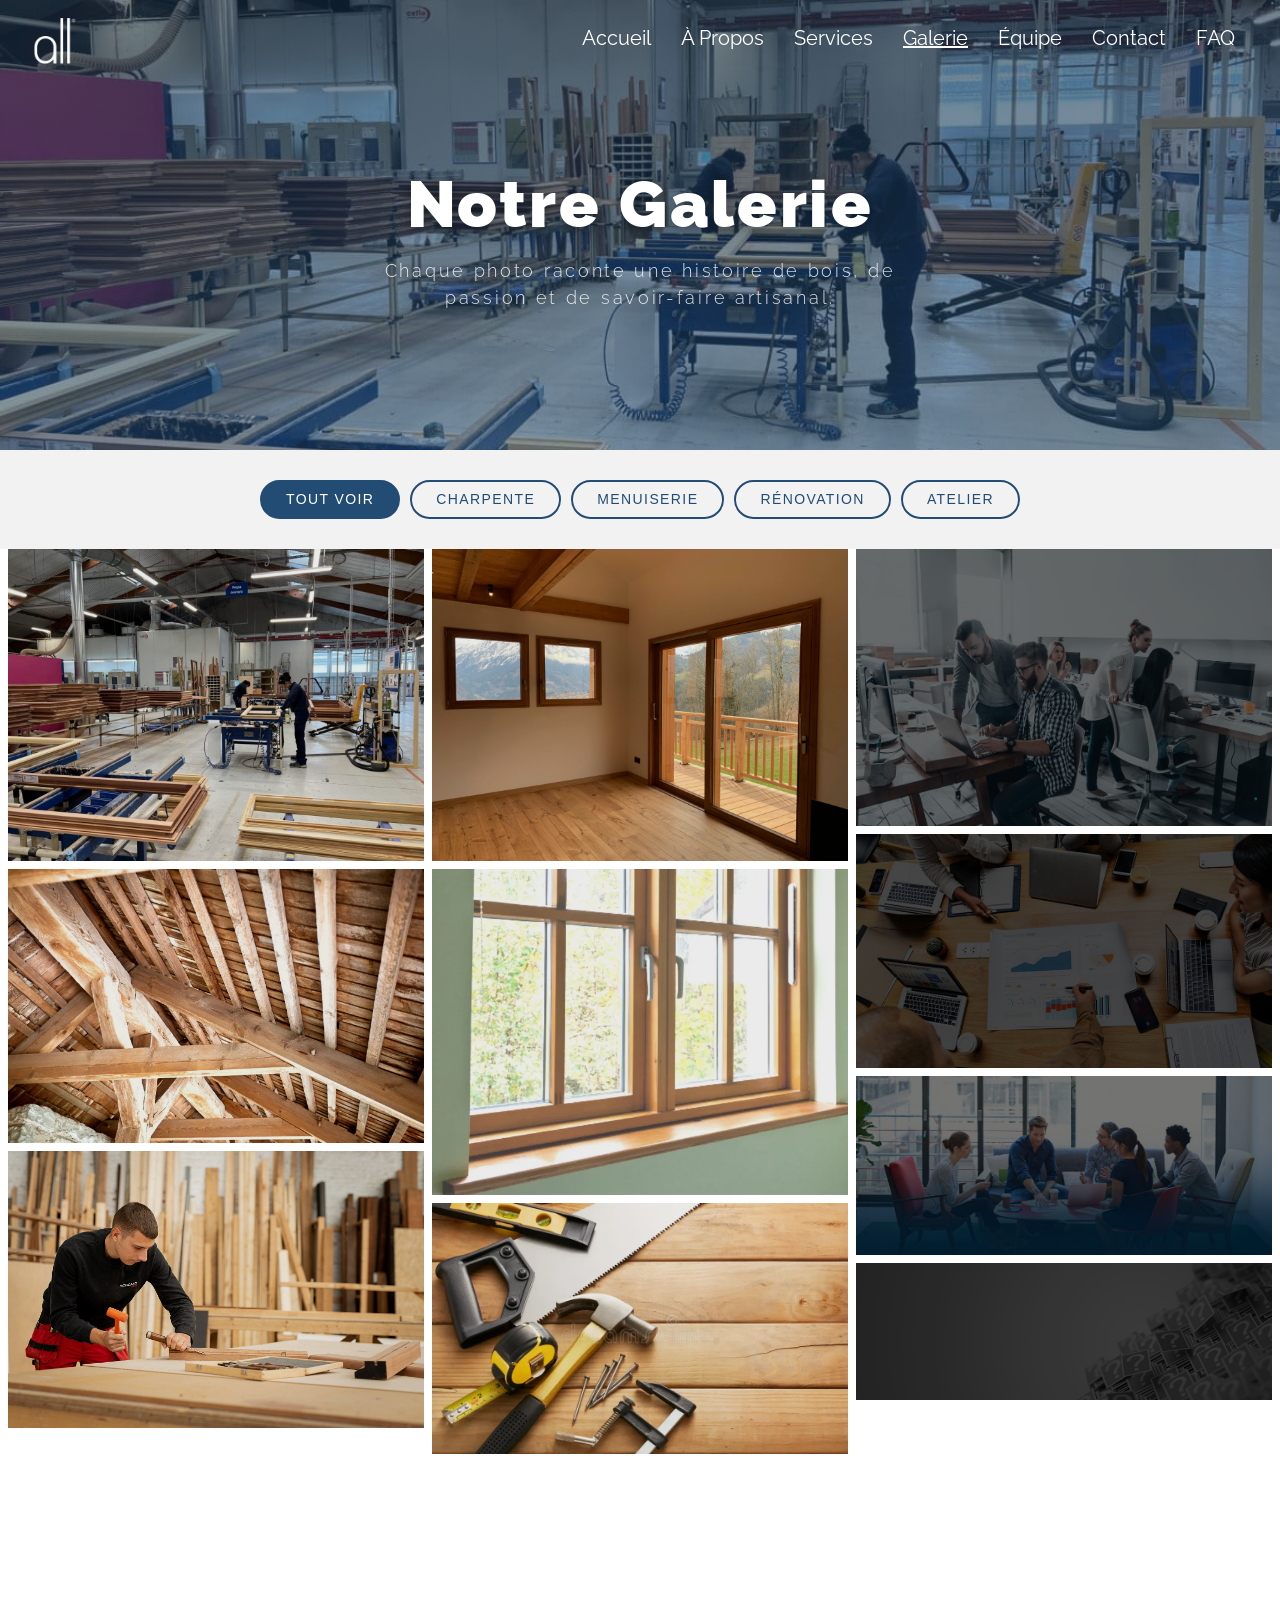
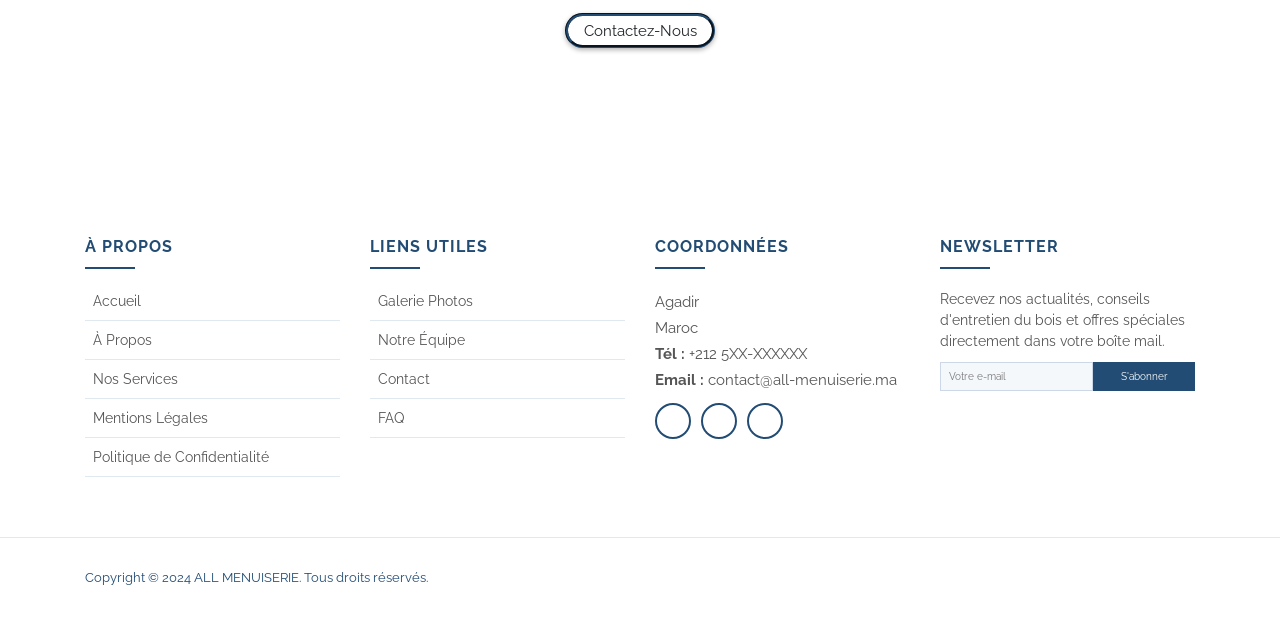
==== commit b45059bb: "Supprimer des erreurs" ====
--- a/galerie.html
+++ b/galerie.html
@@ -202,8 +202,7 @@
                     <div class="col-lg-3 col-md-6 footer-contact" style="font-size: 1.5rem;">
                         <h4>Coordonnées</h4>
                         <p>
-                            Zone Iguidar Drarga<br>
-                            Drargua, Agadir<br>
+                            Agadir<br>
                             Maroc<br>
                             <strong>Tél :</strong> +212 5XX-XXXXXX<br>
                             <strong>Email :</strong> contact@all-menuiserie.ma<br>
